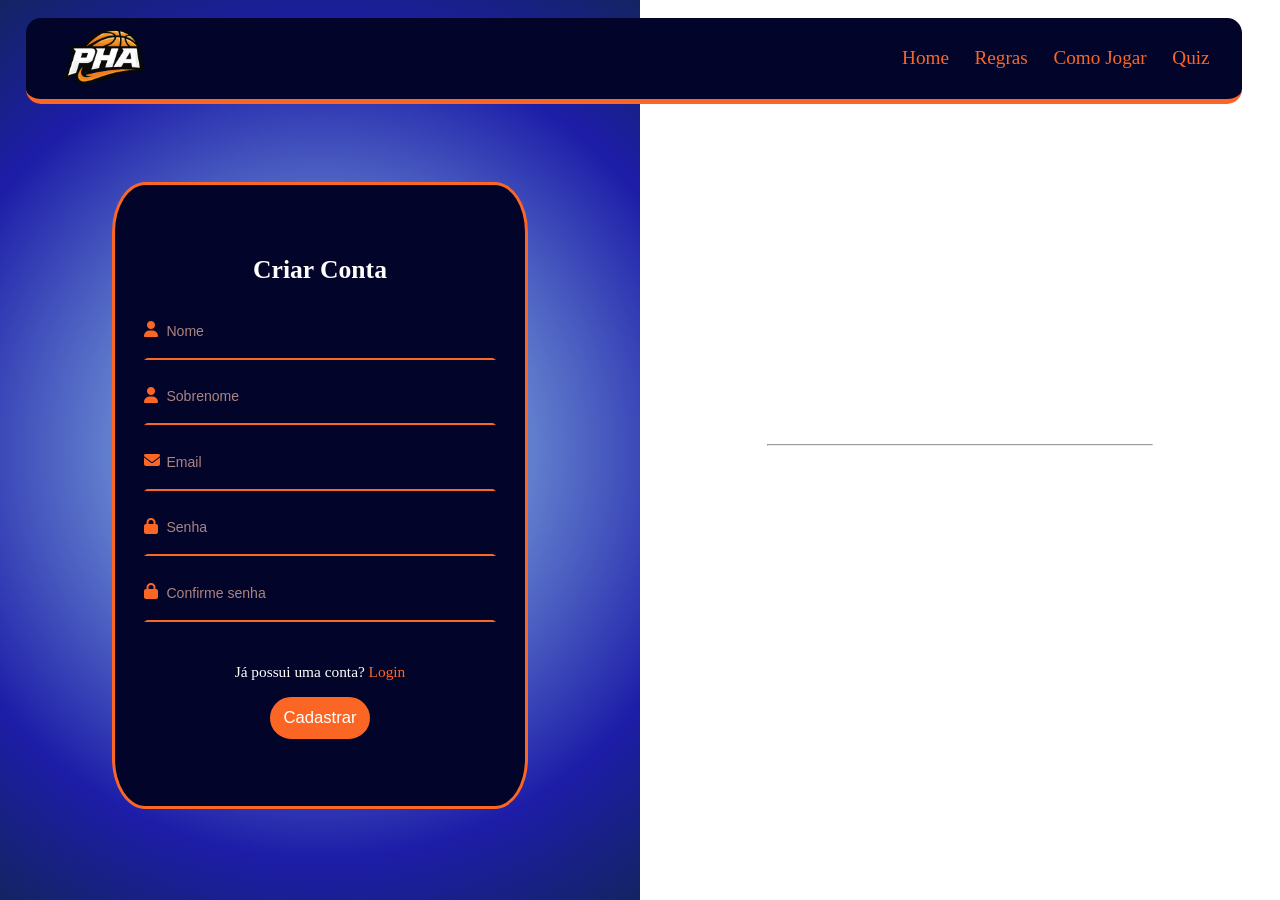
==== public/cadastro.html @ bd60cf79 "Fix: Arrumando a nova estrutura das regras e corrigindo o redirecionamento da página Regras no heade" ====
<!DOCTYPE html>
<html lang="pt-br">

<head>
    <meta charset="UTF-8">
    <meta name="viewport" content="width=device-width, initial-scale=1.0">
    <title>PHA | Cadastro</title>
    <link rel="shortcut icon" href="../public/assets/imgs/icon.png" type="image/x-icon">
    <link rel="stylesheet" href="../public/css/style.css">
    <script src="../public/js/validacoes.js"></script>

    <!-- Icones do cadastro/login -->
    <link rel="stylesheet" href="https://cdnjs.cloudflare.com/ajax/libs/font-awesome/6.5.0/css/all.min.css">
</head>

<body class="LoginCadastro">
    <main class="Cadastro">
        <header>
            <img src="../public/assets/imgs/Logo_PHA.png" alt="Logo PHA">
            <ul>
                <li><a href="index.html">Home</a></li>
                <li><a href="index.html#rules">Regras</a></li>
                <li><a href="">Como Jogar</a></li>
                <li><a href="#">Quiz</a></li>
            </ul>
        </header>

        <div class="authentication">

            <div class="container">
                <div class="formulario">
                    <h1> Criar Conta </h1>

                    <div class="campo">
                        <i class="fa fa-user"></i>
                        <input type="text" id="input_nome" placeholder="Nome">
                    </div>

                    <div class="campo">
                        <i class="fa fa-user"></i>
                        <input type="text" id="input_sobrenome" placeholder="Sobrenome">
                    </div>

                    <div class="campo">
                        <i class="fa fa-envelope"></i>
                        <input type="text" id="input_email" placeholder="Email">
                    </div>

                    <div class="campo">
                        <i class="fa fa-lock"></i>
                        <input type="password" id="input_senha" placeholder="Senha">
                    </div>

                    <div class="campo">
                        <i class="fa fa-lock"></i>
                        <input type="password" id="input_confirmarSenha" placeholder="Confirme senha">
                    </div>

                    <div id="div_mensagem">...</div>
                    <p> Já possui uma conta? <a href="login.html">Login</a></p>

                    <button onclick="cadastrar()"> Cadastrar </button>
                </div>
            </div>

            <div class="background_cadastro">

                <div class="content_cadastro">
                    <h1> Cadastre-se</h1>
                    <hr class="separa">
                    <h3>Venha praticar e aprender <br> Com nosso Quiz interativo! </h3>

                </div>

            </div>

        </div>
    </main>
</body>

</html>
---- public/css/style.css ----
* {
    margin: 0;
    padding: 0;
    text-decoration: none;
    list-style: none;
}

/* Página home */

/* header*/
header {
    position: fixed;
    display: flex;
    align-items: center;
    justify-content: space-between;
    border-bottom: solid 5px var(--Laranja);
    background-color: var(--AzulEscuro);
    z-index: 1;
    width: 95vw;
    border-radius: 15px;
    top: 2%;
    left: 2%;
}

header ul {
    display: flex;
    justify-content: center;
    align-items: center;
    margin-right: 1.5vw;
}

header li {
    font-size: 1.5vw;
    padding: 1vw;
}

header li a {
    color: var(--Laranja);
    transition: width 0.5s ease-in-out;
}

header li a:hover {
    border-bottom: solid var(--Laranja);
    padding-bottom: 1.2vh;
}

header button {
    background-color: var(--Laranja);
    color: white;
    border: none;
    border-radius: 20px;
    height: 5vh;
    width: 6.6vw;
    font-size: 1.3vw;
    margin-left: 10px;
    transition: 0.8s;
}

header button:hover {
    background-color: white;
    color: var(--Laranja);
    border: solid 2px var(--Laranja);
}

header img {
    height: 9%;
    width: 7%;
    margin-left: 30px;
    padding: 0.5vw;
}

/* Fundo da home */
.fundoHome {
    height: 92vh;
    width: 100%;
    display: flex;
    justify-content: center;
    border-bottom: solid 5px var(--Laranja);
    overflow: hidden;
}

.fundoHome .carrossel {
    display: flex;
    width: 300%;
    height: 150%;
    animation: CarrosselAnimado 18s infinite;
    /* chamando a animação */
}
/* keyframes cria uma animação */
@keyframes CarrosselAnimado {
    
    0% {
        transform: translateX(-70%);
    }

    10% {
        transform: translateX(-70%);
    }

    20% {
        transform: translateX(-70%);
    }

    30% {
        transform: translateX(-140%);
    }
    
    40% {
        transform: translateX(-140%);
    }
    
    50% {
        transform: translateX(-70%);
    }
    
    60% {
        transform: translateX(-70%);
    }
    
    70% {
        transform: translateX(0);
    }

    80% {
        transform: translateX(0);
    }

    90% {
        transform: translateX(-70%);
    }

    100% {
        transform: translateX(-70%);
    }
}

.fundoHome img {
    height: 100%;
    width: 80%;
    border-left: solid 4px var(--Laranja);
    border-right: solid 4px var(--Laranja);
    filter: brightness(30%);
    /* Escurece a imagem*/
}

.fundoHome img:hover {
    filter: brightness(70%);
}

/* Parte debaixo da home, abaixo da tela principal*/
/* Parte do texto */
.intro-title {
    display: flex;
    flex-direction: column;
    justify-content: center;
    text-align: center;
    background-color: var(--AzulEscuro);
}

.intro-title h1 {
    font-size: 3vw;
    color: var(--Laranja);
    padding: 3vw;
}

.intro-title hr {
    background-color: var(--Laranja);
    padding: 0.2vw;
    width: 98.4vw;
    border: none;
}

/* Informações sobre a história basquete */
.content-history {
    display: flex;
    flex-direction: column;
    width: 100%;
    height: 80%;
    align-items: center;
    justify-content: center;
    color: white;
    margin-top: 7vh;
}

.content-history .content-section {
    display: flex;
    flex-direction: row;
    justify-content: center;
    height: 100%;
    width: 80%;
    margin: 4.5vh 0;
    border-left: solid 7px var(--Laranja);
    border-right: solid 7px var(--Laranja);
    border-radius: 33px;
    background-color: var(--AzulEscuro);
}

.content-history .content-section span {
    font-size: 2vw;
    font-weight: bold;
}

.content-history .content-section p {
    padding: 1.3vw;
    font-size: 1.3vw;
}

.content-history .content-section #image-section-1 {
    /* Como surgiu */
    height: 50vh;
    width: 45vw;
    border-radius: 30px;
}

.content-history .content-section #image-section-2 {
    /* Como era jogado */
    height: 65vh;
    width: 50vw;
    border-radius: 30px;
}

.content-history .content-section #image-section-3 {
    /* Chegada ao Brasil */
    height: 62vh;
    width: 50vw;
    border-radius: 30px;
}

.content-history .content-section #image-section-4 {
    /* Crescimento */
    height: 65vh;
    width: 50vw;
    border-radius: 30px;
}

.content-history .content-section #image-section-5 {
    /* Oscar */
    height: 65vh;
    width: 50vw;
    border-radius: 30px 0 0 30px;
}

.content-history .content-section #image-section-6 {
    /* Schmidt */
    height: 65vh;
    width: 50vw;
    border-radius: 0 30px 30px 0;
}

.content-history hr {
    background-color: var(--Laranja);
    padding: 0.2vw;
    margin: 5vh 0 0 0;
    width: 98.4vw;
    border: none;
}

/* Regras do basquete */
.content-rules {
    display: flex;
    flex-direction: column;
    width: 100%;
    height: 100%;
    align-items: center;
    justify-content: center;
    color: white;
}

.content-rules .content-group {
    display: flex;
    flex-direction: row;
    width: 80%;
    height: 100%;
    align-items: center;
    justify-content: center;
    color: white;
    margin-top: 4vh;
}

.content-rules .content-section {
    display: flex;
    flex-direction: column;
    align-items: center;
    height: 70vh;
    width: 40%;
    margin: 4.5vh 3vw 0 3vw;
    border-left: solid 7px var(--Laranja);
    border-right: solid 7px var(--Laranja);
    border-radius: 33px;
    background-color: var(--AzulEscuro);
}
.content-rules .content-section:hover {
    transform: translateY(-10px);
    transition: 0.4s;
  box-shadow: 0 0 20px 0 var(--AzulEscuro);
}

.content-rules #image {
    height: 30vh;
    width: 30vw;
    border-radius: 30px;
    margin: 1.5vh;
    margin-bottom: 0;
}

.content-rules .content-section span {
    font-size: 2vw;
    font-weight: bold;
}

.content-rules .content-section p {
    padding: 1vw;
    font-size: 1.3vw;
}

/* footer */
footer {
    display: flex;
    justify-content: space-between;
    width: 100%;
    height: 100%;
    background-color: var(--AzulEscuro);
    border-top: solid 4px var(--Laranja);
    margin-top: 5vh;
}

footer img {
    width: 20%;
    height: 10%;
    padding: 4vw 0 3vw 4vw;
}

footer .footer-column {
    display: flex;
    width: 55%;
    margin-top: 4vw;
    margin-right: 2vw;
}

footer .mensagens {
    display: inline;
    justify-content: space-between;
    width: 100%;
    height: 100%;
    font-size: 1.5vw;
    margin: 0 20px;
}

footer a {
    color: white;
}

footer .footer-links {
    font-weight: bolder;
}

/* Tela de Cadastro/Login, estilizando ambas juntas */
.authentication {
    display: flex;
    flex-direction: row;
}

/* ===============*/
/*   FORMULÁRIO   */
/* ===============*/
.LoginCadastro .container {
    display: flex;
    justify-content: center;
    align-items: center;
    height: 100vh;
    /* Vou alterar */
    width: 50vw;
    background: radial-gradient(circle, rgba(171, 230, 245, 1) 0%, rgba(29, 29, 168, 1) 74%, rgba(19, 36, 99, 1) 100%);
}

.LoginCadastro input::placeholder {
    color: rgba(242, 186, 165, 0.707);
}

.LoginCadastro input:hover::placeholder {
    color: white;
}

.LoginCadastro .formulario h1 {
    color: white;
    font-size: 2vw;
    margin: 1.5vw 0 0.5vw 0;
}

.LoginCadastro .formulario p {
    color: white;
    font-size: 1.2vw;
}

.LoginCadastro .formulario a {
    color: var(--Laranja);
    font-size: 1.2vw;
}

.campo {
    margin: 0.2vw 2vw;
    margin-top: 1vh;
    height: 6vh;
}

.campo i {
    position: absolute;
    color: var(--Laranja);
    font-size: 16px;
    margin-top: 2.3vh;
}

#div_mensagem {
    display: block;
    color: var(--AzulEscuro);
    margin: 14px 0 5px 0;
    padding: 4px;
    border-radius: 5px;
    font-size: 1.1vw;
}

.erro {
    color: white;
    background-color: rgba(255, 19, 19, 0.582);
    border: solid 2px rgb(44, 1, 1);
    margin: 14px 0 5px 0;
    padding: 4px;
    border-radius: 5px;
}

.realizado {
    color: white;
    background-color: rgba(15, 216, 106, 0.582);
    border: solid 2px rgb(7, 80, 4);
    margin: 14px 0 5px 0;
    padding: 4px;
    border-radius: 5px;
}


/* Tela de cadastro */
.Cadastro .background_cadastro {
    display: flex;
    justify-content: center;
    align-items: center;
    text-align: center;
    height: 100vh;
    /* Vou alterar */
    width: 50vw;
    background-image: linear-gradient(rgba(0, 0, 0, 0.7)), url(../assets/imgs/imagemCadastro.jpg);
    background-size: cover;
    color: rgb(255, 255, 255);
    font-size: 2.2vw;
}

.Cadastro .formulario {
    display: flex;
    flex-direction: column;
    justify-content: center;
    align-items: center;
    position: relative;
    top: 5%;
    height: 69vh;
    width: 32vw;

    background-color: var(--AzulEscuro);
    border: solid 0.25vw var(--Laranja);
    border-radius: 8%;
}

.Cadastro input {
    background-color: transparent;
    border: solid transparent;
    border-bottom: solid 0.2vw var(--Laranja);
    color: white;
    padding: 0 0 0 1.5vw;
    height: 6vh;
    width: 25.5vw;
    font-size: 1.1vw;
    transition: 0.5s;
}

.Cadastro input:hover {
    border-bottom: solid 0.2vw white;
    transition: 0.3s ease-in-out;
}

.Cadastro .formulario button {
    background-color: var(--Laranja);
    color: white;
    border: solid 2px var(--Laranja);
    border-radius: 30px;
    font-size: 1.3vw;
    padding: 0.7vw 0.9vw;
    margin: 1.2vw;
    transition: 0.7s;
}

.Cadastro .formulario button:hover {
    background-color: white;
    color: var(--Laranja);
    border: solid 2px var(--Laranja);
}

.Cadastro .separa {
    width: 30vw;
    margin: 2vh;
}

/*Tela de Login*/
.Login .background_login {
    display: flex;
    justify-content: center;
    align-items: center;
    text-align: center;
    height: 100vh;
    /* Vou alterar */
    width: 50vw;
    background-image: linear-gradient(rgba(0, 0, 0, 0.7)), url(../assets/imgs/imagemLogin.jpg);
    background-size: cover;
    color: white;
    font-size: 2.1vw;
}

.Login .formulario {
    display: flex;
    flex-direction: column;
    justify-content: center;
    align-items: center;
    position: relative;
    top: 5%;
    height: 45vh;
    width: 28vw;

    background-color: var(--AzulEscuro);
    border: solid 0.25vw var(--Laranja);
    border-radius: 8%;
}

.Login input {
    background-color: transparent;
    border: solid transparent;
    border-bottom: solid 0.2vw var(--Laranja);
    color: white;
    padding: 0 0 0 1.5vw;
    height: 6vh;
    width: 21.5vw;
    font-size: 1.1vw;
    transition: 0.5s;
}

.Login input:hover {
    border-bottom: solid 0.2vw white;
    transition: 0.7s ease-in-out;
}

.Login .formulario button {
    background-color: var(--Laranja);
    color: white;
    border: solid 2px var(--Laranja);
    border-radius: 30px;
    font-size: 1.3vw;
    padding: 0.5vw 1.6vw;
    margin: 1.2vw;
    transition: 0.7s;
}

.Login .formulario button:hover {
    background-color: white;
    color: var(--Laranja);
    border: solid 2px var(--Laranja);
}

.Login .formulario p {
    font-size: 1.2vw;
}

.Login .formulario a {
    font-size: 1.2vw;
}

.Login .separa {
    width: 30vw;
    margin: 2vh;
}

:root {
    --Laranja: #FC6625;
    --CinzaClaro: #8F9491;
    --CinzaEscuro: #474747;
    --AzulEscuro: rgb(2, 4, 42);
    --Bege: #FFF4ED;
}
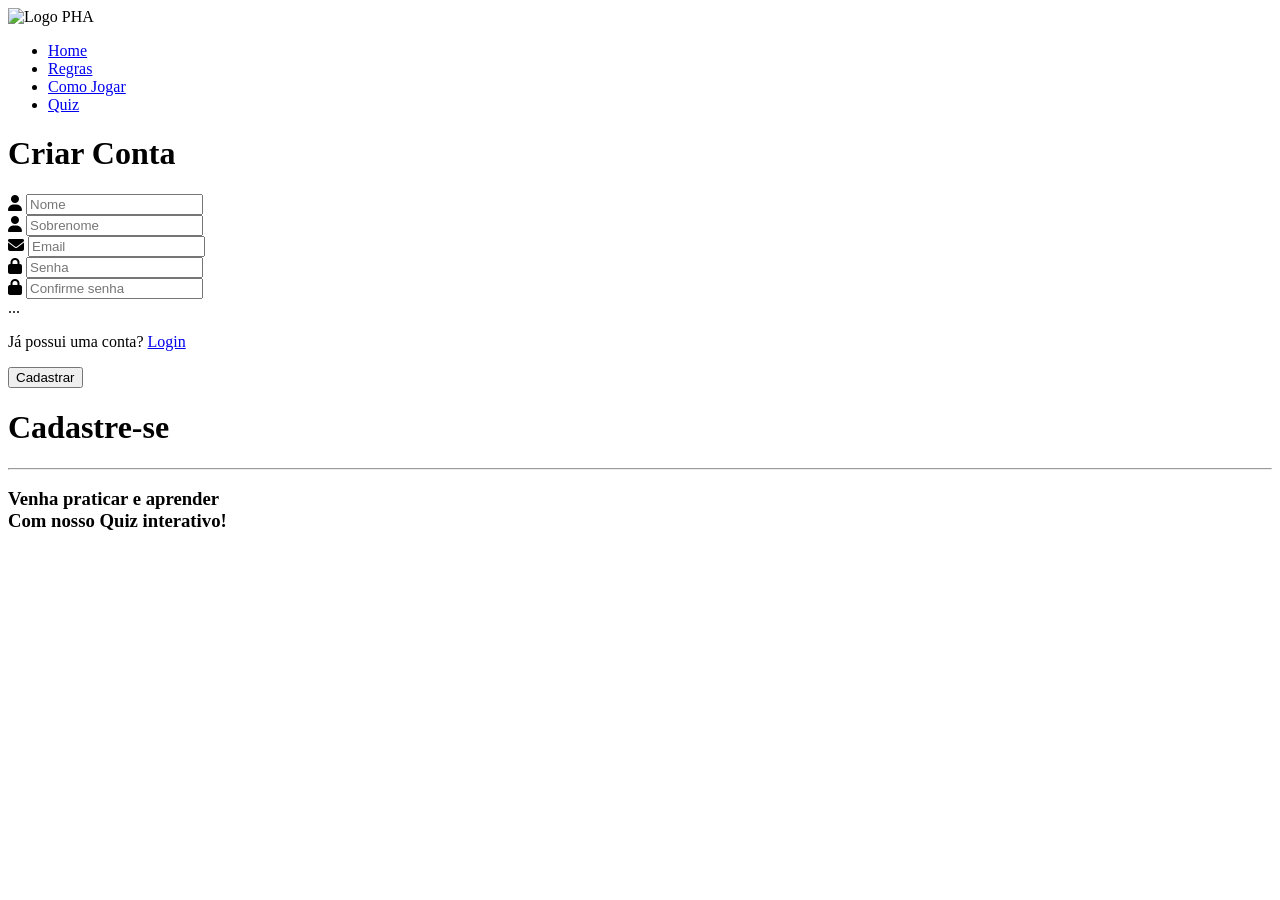
==== commit 2c1a4d73: "Fix: Corrigindo os erros de sintax da API" ====
--- a/public/cadastro.html
+++ b/public/cadastro.html
@@ -5,9 +5,10 @@
     <meta charset="UTF-8">
     <meta name="viewport" content="width=device-width, initial-scale=1.0">
     <title>PHA | Cadastro</title>
-    <link rel="shortcut icon" href="../public/assets/imgs/icon.png" type="image/x-icon">
-    <link rel="stylesheet" href="../public/css/style.css">
-    <script src="../public/js/validacoes.js"></script>
+    <link rel="shortcut icon" href="../assets/imgs/icon.png" type="image/x-icon">
+    <link rel="stylesheet" href="../css/style.css">
+    <script src="../js/validacoes.js"></script>
+    <script src="../js/sessao.js"></script>
 
     <!-- Icones do cadastro/login -->
     <link rel="stylesheet" href="https://cdnjs.cloudflare.com/ajax/libs/font-awesome/6.5.0/css/all.min.css">
@@ -16,12 +17,12 @@
 <body class="LoginCadastro">
     <main class="Cadastro">
         <header>
-            <img src="../public/assets/imgs/Logo_PHA.png" alt="Logo PHA">
+            <img src="../assets/imgs/Logo_PHA.png" alt="Logo PHA">
             <ul>
                 <li><a href="index.html">Home</a></li>
                 <li><a href="index.html#rules">Regras</a></li>
-                <li><a href="">Como Jogar</a></li>
-                <li><a href="#">Quiz</a></li>
+                <li><a href="index.html#fundamentals">Como Jogar</a></li>
+                <li><a href="quiz.html">Quiz</a></li>
             </ul>
         </header>
 
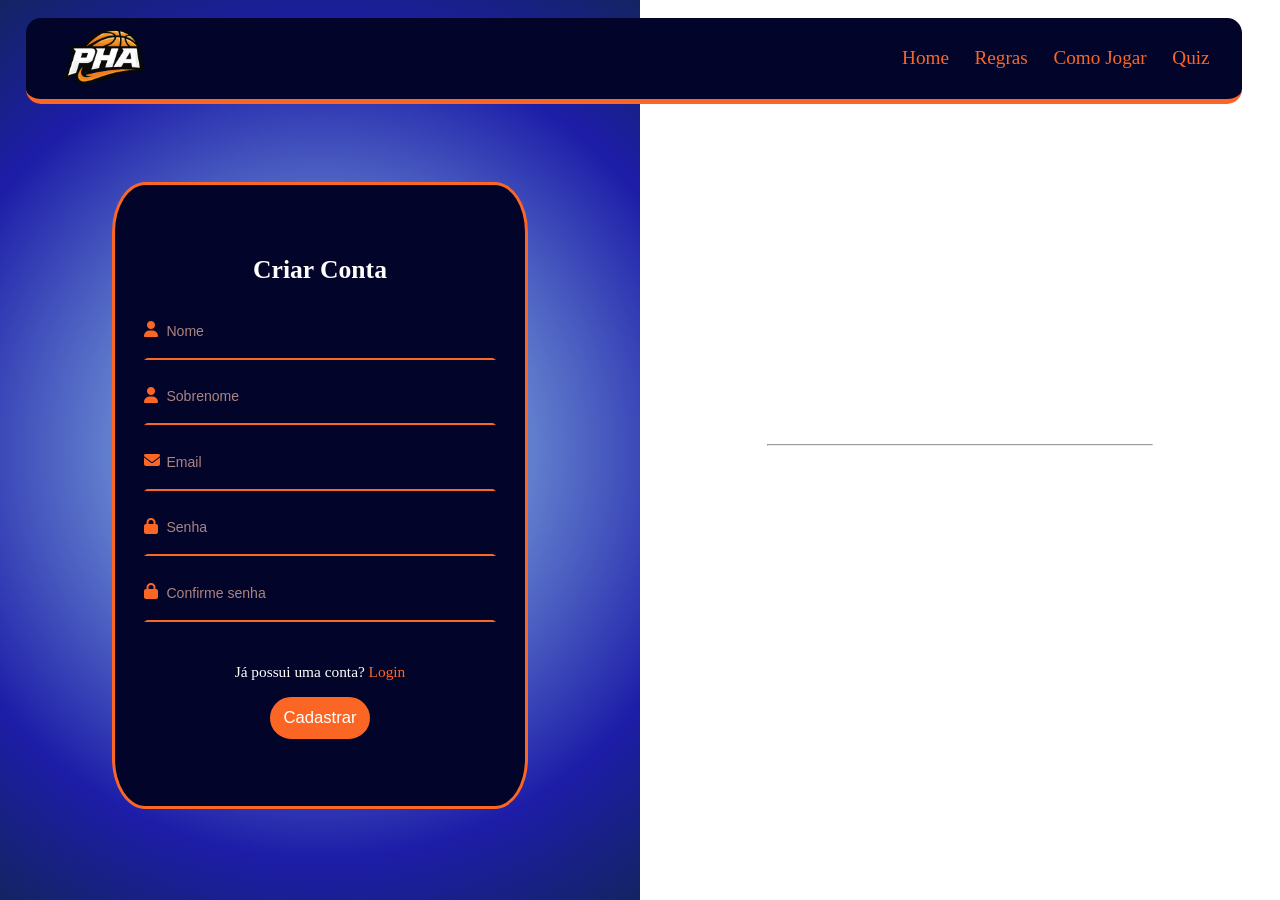
==== commit b9ec69f5: "Fix: Ajustando novamente os redirecionamentos" ====
--- a/public/cadastro.html
+++ b/public/cadastro.html
@@ -5,10 +5,10 @@
     <meta charset="UTF-8">
     <meta name="viewport" content="width=device-width, initial-scale=1.0">
     <title>PHA | Cadastro</title>
-    <link rel="shortcut icon" href="../assets/imgs/icon.png" type="image/x-icon">
-    <link rel="stylesheet" href="../css/style.css">
-    <script src="../js/validacoes.js"></script>
-    <script src="../js/sessao.js"></script>
+    <link rel="shortcut icon" href="./assets/imgs/icon.png" type="image/x-icon">
+    <link rel="stylesheet" href="./css/style.css">
+    <script src="./js/validacoes.js"></script>
+    <script src="./js/sessao.js"></script>
 
     <!-- Icones do cadastro/login -->
     <link rel="stylesheet" href="https://cdnjs.cloudflare.com/ajax/libs/font-awesome/6.5.0/css/all.min.css">
@@ -17,12 +17,12 @@
 <body class="LoginCadastro">
     <main class="Cadastro">
         <header>
-            <img src="../assets/imgs/Logo_PHA.png" alt="Logo PHA">
+            <img src="./assets/imgs/Logo_PHA.png" alt="Logo PHA">
             <ul>
                 <li><a href="index.html">Home</a></li>
                 <li><a href="index.html#rules">Regras</a></li>
                 <li><a href="index.html#fundamentals">Como Jogar</a></li>
-                <li><a href="quiz.html">Quiz</a></li>
+                <li><a href="login.html">Quiz</a></li>
             </ul>
         </header>
 
--- a/public/css/style.css
+++ b/public/css/style.css
@@ -0,0 +1,713 @@
+* {
+    margin: 0;
+    padding: 0;
+    text-decoration: none;
+    list-style: none;
+}
+
+/* Página home */
+
+/* header*/
+header {
+    position: fixed;
+    display: flex;
+    align-items: center;
+    justify-content: space-between;
+    border-bottom: solid 5px var(--Laranja);
+    background-color: var(--AzulEscuro);
+    z-index: 1;
+    width: 95vw;
+    border-radius: 15px;
+    top: 2%;
+    left: 2%;
+}
+
+header ul {
+    display: flex;
+    justify-content: center;
+    align-items: center;
+    margin-right: 1.5vw;
+}
+
+header li {
+    font-size: 1.5vw;
+    padding: 1vw;
+}
+
+header li a {
+    color: var(--Laranja);
+    transition: width 0.5s ease-in-out;
+}
+
+header li a:hover {
+    border-bottom: solid var(--Laranja);
+    padding-bottom: 1.2vh;
+}
+
+header button {
+    background-color: var(--Laranja);
+    color: white;
+    border: none;
+    border-radius: 20px;
+    height: 5vh;
+    width: 6.6vw;
+    font-size: 1.3vw;
+    margin-left: 10px;
+    transition: 0.8s;
+}
+
+header button:hover {
+    background-color: white;
+    color: var(--Laranja);
+    border: solid 2px var(--Laranja);
+}
+
+header img {
+    height: 9%;
+    width: 7%;
+    margin-left: 30px;
+    padding: 0.5vw;
+}
+
+/* Fundo da home */
+.fundoHome {
+    height: 92vh;
+    width: 100%;
+    display: flex;
+    justify-content: center;
+    border-bottom: solid 5px var(--Laranja);
+    overflow: hidden;
+}
+
+.fundoHome .carrossel {
+    display: flex;
+    width: 300%;
+    height: 150%;
+    animation: CarrosselAnimado 18s infinite;
+    /* chamando a animação */
+}
+/* keyframes cria uma animação */
+@keyframes CarrosselAnimado {
+    
+    0% {
+        transform: translateX(-70%);
+    }
+
+    10% {
+        transform: translateX(-70%);
+    }
+
+    20% {
+        transform: translateX(-70%);
+    }
+
+    30% {
+        transform: translateX(-140%);
+    }
+    
+    40% {
+        transform: translateX(-140%);
+    }
+    
+    50% {
+        transform: translateX(-70%);
+    }
+    
+    60% {
+        transform: translateX(-70%);
+    }
+    
+    70% {
+        transform: translateX(0);
+    }
+
+    80% {
+        transform: translateX(0);
+    }
+
+    90% {
+        transform: translateX(-70%);
+    }
+
+    100% {
+        transform: translateX(-70%);
+    }
+}
+
+.fundoHome img {
+    height: 100%;
+    width: 80%;
+    border-left: solid 4px var(--Laranja);
+    border-right: solid 4px var(--Laranja);
+    filter: brightness(30%);
+    /* Escurece a imagem*/
+}
+
+.fundoHome img:hover {
+    filter: brightness(70%);
+}
+
+/* Parte debaixo da home, abaixo da tela principal*/
+/* Parte do texto */
+.intro-title {
+    display: flex;
+    flex-direction: column;
+    justify-content: center;
+    text-align: center;
+    background-color: var(--AzulEscuro);
+}
+
+.intro-title h1 {
+    font-size: 3vw;
+    color: var(--Laranja);
+    padding: 3vw;
+}
+
+.intro-title hr {
+    background-color: var(--Laranja);
+    padding: 0.2vw;
+    width: 98.4vw;
+    border: none;
+}
+
+/* Informações sobre a história basquete */
+.content-history {
+    display: flex;
+    flex-direction: column;
+    width: 100%;
+    height: 80%;
+    align-items: center;
+    justify-content: center;
+    color: white;
+    margin-top: 7vh;
+}
+
+.content-history .content-section {
+    display: flex;
+    flex-direction: row;
+    justify-content: center;
+    height: 100%;
+    width: 80%;
+    margin: 4.5vh 0;
+    border-left: solid 7px var(--Laranja);
+    border-right: solid 7px var(--Laranja);
+    border-radius: 33px;
+    background-color: var(--AzulEscuro);
+}
+
+.content-history .content-section:hover {
+transform: translateY(-12px);
+    transition: 0.4s;
+    box-shadow: 0 0 20px 5px var(--AzulEscuro);
+    border-left: solid 7px white;
+    border-right: solid 7px white;
+}
+
+.content-history .content-section span {
+    font-size: 2vw;
+    font-weight: bold;
+}
+
+.content-history .content-section p {
+    padding: 1.3vw;
+    font-size: 1.3vw;
+}
+
+.content-history .content-section #image-section-1 {
+    /* Como surgiu */
+    height: 50vh;
+    width: 45vw;
+    border-radius: 30px;
+}
+
+.content-history .content-section #image-section-2 {
+    /* Como era jogado */
+    height: 65vh;
+    width: 50vw;
+    border-radius: 30px;
+}
+
+.content-history .content-section #image-section-3 {
+    /* Chegada ao Brasil */
+    height: 62vh;
+    width: 50vw;
+    border-radius: 30px;
+}
+
+.content-history .content-section #image-section-4 {
+    /* Crescimento */
+    height: 65vh;
+    width: 50vw;
+    border-radius: 30px;
+}
+
+.content-history .content-section #image-section-5 {
+    /* Oscar */
+    height: 65vh;
+    width: 50vw;
+    border-radius: 30px 0 0 30px;
+}
+
+.content-history .content-section #image-section-6 {
+    /* Schmidt */
+    height: 65vh;
+    width: 50vw;
+    border-radius: 0 30px 30px 0;
+}
+
+.content-history hr {
+    background-color: var(--Laranja);
+    padding: 0.2vw;
+    margin: 5vh 0 0 0;
+    width: 98.4vw;
+    border: none;
+}
+
+/* Regras do basquete */
+.content-rules {
+    display: flex;
+    flex-direction: column;
+    width: 100%;
+    height: 100%;
+    align-items: center;
+    justify-content: center;
+    color: white;
+}
+
+.content-rules .content-group {
+    display: flex;
+    flex-direction: row;
+    width: 80%;
+    height: 100%;
+    align-items: center;
+    justify-content: center;
+    color: white;
+    margin-top: 4vh;
+}
+
+.content-rules .content-section {
+    display: flex;
+    flex-direction: column;
+    align-items: center;
+    height: 75vh;
+    width: 40%;
+    margin: 4.5vh 3vw 0 3vw;
+    border-left: solid 7px var(--Laranja);
+    border-right: solid 7px var(--Laranja);
+    border-radius: 33px;
+    background-color: var(--AzulEscuro);
+}
+.content-rules .content-section:hover {
+    transform: translateY(-12px);
+    transition: 0.4s;
+    box-shadow: 0 0 20px 5px var(--AzulEscuro);
+    border-left: solid 7px white;
+    border-right: solid 7px white;
+}
+
+.content-rules #image {
+    height: 35vh;
+    width: 30vw;
+    border-radius: 30px;
+    margin: 1.5vh;
+    margin-bottom: 0;
+    box-shadow: 0 0 5px 0 white;
+    object-fit: cover;
+}
+
+.content-rules .content-section span {
+    font-size: 2vw;
+    font-weight: bold;
+}
+
+.content-rules .content-section p {
+    padding: 1vw;
+    font-size: 1.3vw;
+}
+
+.content-rules hr {
+    background-color: var(--Laranja);
+    padding: 0.2vw;
+    margin: 5vh 0 0 0;
+    width: 98.4vw;
+    border: none;
+}
+
+/* Fundamentos do basquete */
+.content-fundamentals {
+    display: flex;
+    flex-direction: row;
+    width: 100%;
+    height: 100%;
+    align-items: center;
+    justify-content: center;
+    color: white;
+}
+
+.content-fundamentals .content-group{
+    display: flex;
+    flex-direction: row;
+    width: 50%;
+    height: 100%;
+    align-items: center;
+    justify-content: center;
+    margin: 8vh 0;
+}
+
+.content-fundamentals .content-group .content-text{
+    display: flex;
+    flex-direction: row;
+    width: 85%;
+    height: 100%;
+    align-items: center;
+    justify-content: center;
+    margin-left: 5vw;
+    background-color: var(--AzulEscuro);
+    border-radius: 30px;
+    border-left: solid 7px var(--Laranja);
+    border-right: solid 7px var(--Laranja);
+}
+.content-fundamentals .content-group .content-text:hover {
+    transform: translateY(-12px);
+    transition: 0.4s;
+    box-shadow: 0 0 20px 5px var(--AzulEscuro);
+    border-left: solid 7px white;
+    border-right: solid 7px white;
+}
+
+.content-fundamentals span {
+    font-size: 2vw;
+    font-weight: bold;
+}
+
+.content-fundamentals p {
+    padding: 3vw;
+    font-size: 1.3vw;
+}
+
+.content-quiz-card {
+    background-color: #020a3a;
+    color: white;
+    border-radius: 20px;
+    width: 75%;
+    height: 100%;
+    border: 7px solid var(--Laranja);
+    display: flex;
+    flex-direction: column;
+    justify-content: center; 
+    align-items: center;
+}
+
+.content-quiz-card:hover {
+    transform: translateY(-12px);
+    transition: 0.4s;
+    box-shadow: 0 0 20px 5px var(--AzulEscuro);
+    border: solid 7px white;
+}
+
+.content-quiz-card img {
+    width: 95%;
+    height: 30vh;
+    object-fit: cover;
+    border-radius: 30px;
+    filter: brightness(0.7);
+    padding: 20px 20px 0 20px;
+}
+
+.content-fundamentals button {
+    background-color: var(--Laranja);
+    color: white;
+    border: none;
+    border-radius: 20px;
+    height: 7vh;
+    width: 11vw;
+    font-size: 1.3vw;
+    margin-left: 10px;
+    margin-bottom: 1.3vw;
+    transition: 0.8s;
+}
+
+.content-fundamentals button:hover {
+    background-color: white;
+    color: var(--Laranja);
+    border: solid 2px var(--Laranja);
+}
+
+/* footer */
+footer {
+    display: flex;
+    justify-content: space-between;
+    width: 100%;
+    height: 100%;
+    background-color: var(--AzulEscuro);
+    border-top: solid 4px var(--Laranja);
+    margin-top: 5vh;
+}
+
+footer img {
+    width: 20%;
+    height: 10%;
+    padding: 4vw 0 3vw 4vw;
+}
+
+footer .footer-column {
+    display: flex;
+    width: 55%;
+    margin-top: 4vw;
+    margin-right: 2vw;
+}
+
+footer .mensagens {
+    display: inline;
+    justify-content: space-between;
+    width: 100%;
+    height: 100%;
+    font-size: 1.5vw;
+    margin: 0 20px;
+}
+
+footer a {
+    color: white;
+}
+
+footer .footer-links {
+    font-weight: bolder;
+}
+
+/* Tela de Cadastro/Login, estilizando ambas juntas */
+.authentication {
+    display: flex;
+    flex-direction: row;
+}
+
+/* ===============*/
+/*   FORMULÁRIO   */
+/* ===============*/
+.LoginCadastro .container {
+    display: flex;
+    justify-content: center;
+    align-items: center;
+    height: 100vh;
+    /* Vou alterar */
+    width: 50vw;
+    background: radial-gradient(circle, rgba(171, 230, 245, 1) 0%, rgba(29, 29, 168, 1) 74%, rgba(19, 36, 99, 1) 100%);
+}
+
+.LoginCadastro input::placeholder {
+    color: rgba(242, 186, 165, 0.707);
+}
+
+.LoginCadastro input:hover::placeholder {
+    color: white;
+}
+
+.LoginCadastro .formulario h1 {
+    color: white;
+    font-size: 2vw;
+    margin: 1.5vw 0 0.5vw 0;
+}
+
+.LoginCadastro .formulario p {
+    color: white;
+    font-size: 1.2vw;
+}
+
+.LoginCadastro .formulario a {
+    color: var(--Laranja);
+    font-size: 1.2vw;
+}
+
+.campo {
+    margin: 0.2vw 2vw;
+    margin-top: 1vh;
+    height: 6vh;
+}
+
+.campo i {
+    position: absolute;
+    color: var(--Laranja);
+    font-size: 16px;
+    margin-top: 2.3vh;
+}
+
+#div_mensagem {
+    display: block;
+    color: var(--AzulEscuro);
+    margin: 14px 0 5px 0;
+    padding: 4px;
+    border-radius: 5px;
+    font-size: 1.1vw;
+}
+
+.erro {
+    color: white;
+    background-color: rgba(255, 19, 19, 0.582);
+    border: solid 2px rgb(44, 1, 1);
+    margin: 14px 0 5px 0;
+    padding: 4px;
+    border-radius: 5px;
+}
+
+.realizado {
+    color: white;
+    background-color: rgba(15, 216, 106, 0.582);
+    border: solid 2px rgb(7, 80, 4);
+    margin: 14px 0 5px 0;
+    padding: 4px;
+    border-radius: 5px;
+}
+
+
+/* Tela de cadastro */
+.Cadastro .background_cadastro {
+    display: flex;
+    justify-content: center;
+    align-items: center;
+    text-align: center;
+    height: 100vh;
+    /* Vou alterar */
+    width: 50vw;
+    background-image: linear-gradient(rgba(0, 0, 0, 0.7)), url(../assets/imgs/imagemCadastro.jpg);
+    background-size: cover;
+    color: rgb(255, 255, 255);
+    font-size: 2.2vw;
+}
+
+.Cadastro .formulario {
+    display: flex;
+    flex-direction: column;
+    justify-content: center;
+    align-items: center;
+    position: relative;
+    top: 5%;
+    height: 69vh;
+    width: 32vw;
+
+    background-color: var(--AzulEscuro);
+    border: solid 0.25vw var(--Laranja);
+    border-radius: 8%;
+}
+
+.Cadastro input {
+    background-color: transparent;
+    border: solid transparent;
+    border-bottom: solid 0.2vw var(--Laranja);
+    color: white;
+    padding: 0 0 0 1.5vw;
+    height: 6vh;
+    width: 25.5vw;
+    font-size: 1.1vw;
+    transition: 0.5s;
+}
+
+.Cadastro input:hover {
+    border-bottom: solid 0.2vw white;
+    transition: 0.3s ease-in-out;
+}
+
+.Cadastro .formulario button {
+    background-color: var(--Laranja);
+    color: white;
+    border: solid 2px var(--Laranja);
+    border-radius: 30px;
+    font-size: 1.3vw;
+    padding: 0.7vw 0.9vw;
+    margin: 1.2vw;
+    transition: 0.7s;
+}
+
+.Cadastro .formulario button:hover {
+    background-color: white;
+    color: var(--Laranja);
+    border: solid 2px var(--Laranja);
+}
+
+.Cadastro .separa {
+    width: 30vw;
+    margin: 2vh;
+}
+
+/*Tela de Login*/
+.Login .background_login {
+    display: flex;
+    justify-content: center;
+    align-items: center;
+    text-align: center;
+    height: 100vh;
+    /* Vou alterar */
+    width: 50vw;
+    background-image: linear-gradient(rgba(0, 0, 0, 0.7)), url(../assets/imgs/imagemLogin.jpg);
+    background-size: cover;
+    color: white;
+    font-size: 2.1vw;
+}
+
+.Login .formulario {
+    display: flex;
+    flex-direction: column;
+    justify-content: center;
+    align-items: center;
+    position: relative;
+    top: 5%;
+    height: 45vh;
+    width: 28vw;
+
+    background-color: var(--AzulEscuro);
+    border: solid 0.25vw var(--Laranja);
+    border-radius: 8%;
+}
+
+.Login input {
+    background-color: transparent;
+    border: solid transparent;
+    border-bottom: solid 0.2vw var(--Laranja);
+    color: white;
+    padding: 0 0 0 1.5vw;
+    height: 6vh;
+    width: 21.5vw;
+    font-size: 1.1vw;
+    transition: 0.5s;
+}
+
+.Login input:hover {
+    border-bottom: solid 0.2vw white;
+    transition: 0.7s ease-in-out;
+}
+
+.Login .formulario button {
+    background-color: var(--Laranja);
+    color: white;
+    border: solid 2px var(--Laranja);
+    border-radius: 30px;
+    font-size: 1.3vw;
+    padding: 0.5vw 1.6vw;
+    margin: 1.2vw;
+    transition: 0.7s;
+}
+
+.Login .formulario button:hover {
+    background-color: white;
+    color: var(--Laranja);
+    border: solid 2px var(--Laranja);
+}
+
+.Login .formulario p {
+    font-size: 1.2vw;
+}
+
+.Login .formulario a {
+    font-size: 1.2vw;
+}
+
+.Login .separa {
+    width: 30vw;
+    margin: 2vh;
+}
+
+:root {
+    --Laranja: #FC6625;
+    --CinzaClaro: #8F9491;
+    --CinzaEscuro: #474747;
+    --AzulEscuro: rgb(2, 4, 42);
+    --Bege: #FFF4ED;
+}
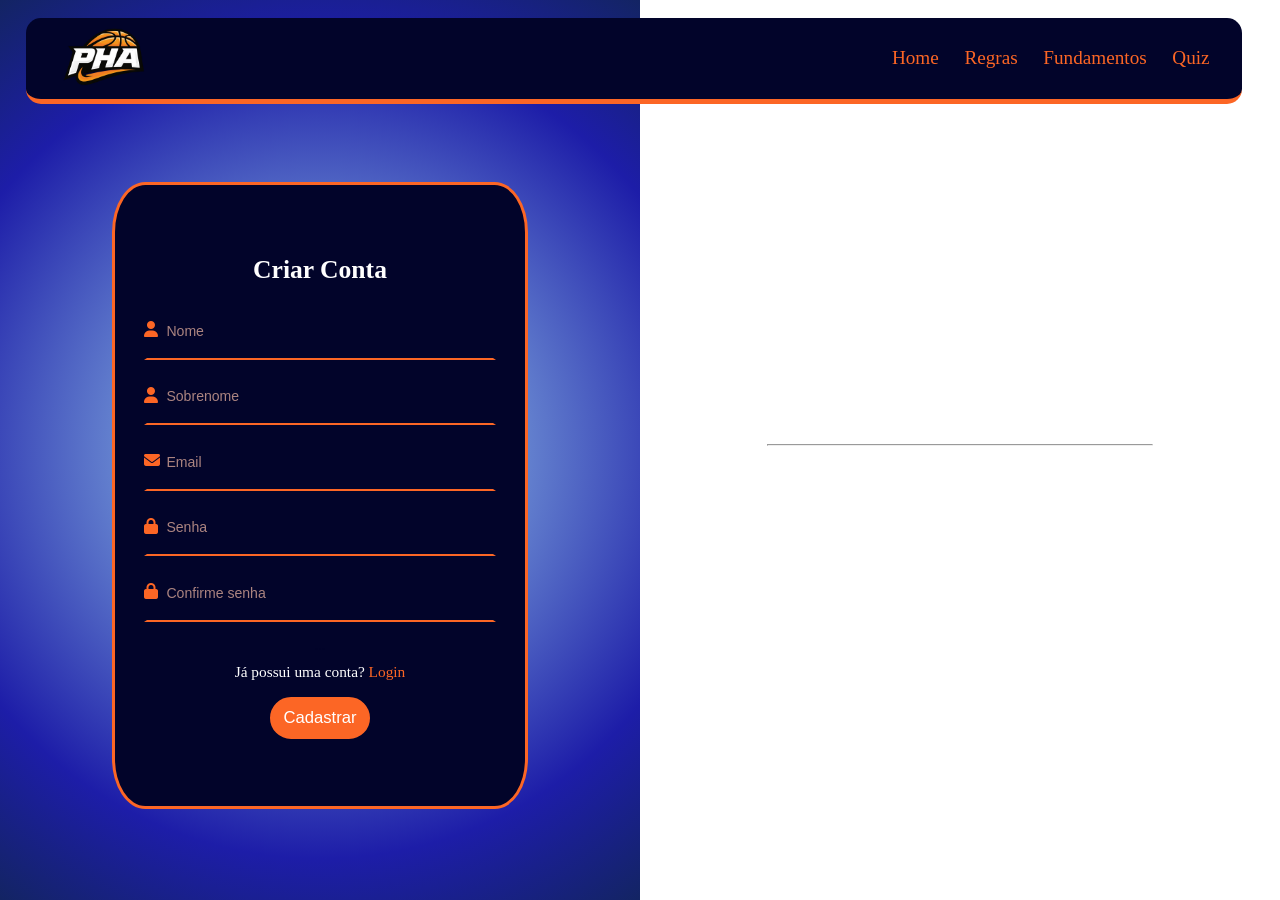
==== commit e8446c15: "Feat: Adiciona novas funcionalidades de sessão, com as funções limparSessao, validarSessao e sessao," ====
--- a/public/cadastro.html
+++ b/public/cadastro.html
@@ -21,8 +21,8 @@
             <ul>
                 <li><a href="index.html">Home</a></li>
                 <li><a href="index.html#rules">Regras</a></li>
-                <li><a href="index.html#fundamentals">Como Jogar</a></li>
-                <li><a href="login.html">Quiz</a></li>
+                <li><a href="index.html#fundamentals">Fundamentos</a></li>
+                <li><a href="quiz.html">Quiz</a></li>
             </ul>
         </header>
 
@@ -49,7 +49,7 @@
 
                     <div class="campo">
                         <i class="fa fa-lock"></i>
-                        <input type="password" id="input_senha" placeholder="Senha">
+                        <input type="password" id="input_senha" placeholder="Senha" oninput="verificarSenha()">
                     </div>
 
                     <div class="campo">
--- a/public/css/style.css
+++ b/public/css/style.css
@@ -6,6 +6,9 @@
 }
 
 /* Página home */
+html {
+  scroll-behavior: smooth;
+}
 
 /* header*/
 header {
@@ -73,79 +76,98 @@
 .fundoHome {
     height: 92vh;
     width: 100%;
-    display: flex;
-    justify-content: center;
     border-bottom: solid 5px var(--Laranja);
     overflow: hidden;
 }
 
 .fundoHome .carrossel {
     display: flex;
-    width: 300%;
+    flex-direction: row;
+    width: 240%;
     height: 150%;
-    animation: CarrosselAnimado 18s infinite;
+    overflow: hidden;
     /* chamando a animação */
 }
-/* keyframes cria uma animação */
-@keyframes CarrosselAnimado {
-    
-    0% {
-        transform: translateX(-70%);
-    }
-
-    10% {
-        transform: translateX(-70%);
-    }
-
-    20% {
-        transform: translateX(-70%);
-    }
-
-    30% {
-        transform: translateX(-140%);
-    }
-    
-    40% {
-        transform: translateX(-140%);
-    }
-    
-    50% {
-        transform: translateX(-70%);
-    }
-    
-    60% {
-        transform: translateX(-70%);
-    }
-    
-    70% {
-        transform: translateX(0);
-    }
-
-    80% {
-        transform: translateX(0);
-    }
-
-    90% {
-        transform: translateX(-70%);
-    }
-
-    100% {
-        transform: translateX(-70%);
-    }
-}
-
-.fundoHome img {
+
+.fundo {
     height: 100%;
     width: 80%;
     border-left: solid 4px var(--Laranja);
     border-right: solid 4px var(--Laranja);
-    filter: brightness(30%);
-    /* Escurece a imagem*/
+    animation: CarrosselAnimado 16s infinite;
+}
+
+.fundo img {
+    height: 100%;
+    width: 100%;
+    filter: brightness(20%);
+    object-fit: cover;
 }
 
 .fundoHome img:hover {
-    filter: brightness(70%);
-}
+    filter: brightness(50%);
+}
+
+.fundoHome h1 {
+    position: absolute;
+    color: white;
+    top: 35%;
+    left: 50%;
+    transform: translate(-50%, -50%);
+    /* Quando queremos centralizar algo a partir de seu centro */
+    text-align: center;
+    font-size: 4.5vw;
+    font-family: 'Bebas Neue';
+}
+
+/* keyframes cria uma animação */
+@keyframes CarrosselAnimado {
+
+    0% {
+        transform: translateX(-87%);
+    }
+
+    10% {
+        transform: translateX(-87%);
+    }
+
+    20% {
+        transform: translateX(-87%);
+    }
+
+    30% {
+        transform: translateX(-174%);
+    }
+
+    40% {
+        transform: translateX(-174%);
+    }
+
+    50% {
+        transform: translateX(-87%);
+    }
+
+    60% {
+        transform: translateX(-87%);
+    }
+
+    70% {
+        transform: translateX(0);
+    }
+
+    80% {
+        transform: translateX(0);
+    }
+
+    90% {
+        transform: translateX(-87%);
+    }
+
+    100% {
+        transform: translateX(-87%);
+    }
+}
+
 
 /* Parte debaixo da home, abaixo da tela principal*/
 /* Parte do texto */
@@ -166,7 +188,7 @@
 .intro-title hr {
     background-color: var(--Laranja);
     padding: 0.2vw;
-    width: 98.4vw;
+    width: auto;
     border: none;
 }
 
@@ -193,14 +215,13 @@
     border-right: solid 7px var(--Laranja);
     border-radius: 33px;
     background-color: var(--AzulEscuro);
+    text-align: justify;
 }
 
 .content-history .content-section:hover {
-transform: translateY(-12px);
-    transition: 0.4s;
+    transform: translateY(-12px);
+    transition: 0.5s;
     box-shadow: 0 0 20px 5px var(--AzulEscuro);
-    border-left: solid 7px white;
-    border-right: solid 7px white;
 }
 
 .content-history .content-section span {
@@ -209,7 +230,7 @@
 }
 
 .content-history .content-section p {
-    padding: 1.3vw;
+    padding: 1.5vw;
     font-size: 1.3vw;
 }
 
@@ -218,6 +239,7 @@
     height: 50vh;
     width: 45vw;
     border-radius: 30px;
+    border-left: solid 1px white;
 }
 
 .content-history .content-section #image-section-2 {
@@ -225,6 +247,7 @@
     height: 65vh;
     width: 50vw;
     border-radius: 30px;
+    border-right: solid 1px white;
 }
 
 .content-history .content-section #image-section-3 {
@@ -232,6 +255,7 @@
     height: 62vh;
     width: 50vw;
     border-radius: 30px;
+    border-left: solid 1px white;
 }
 
 .content-history .content-section #image-section-4 {
@@ -239,6 +263,7 @@
     height: 65vh;
     width: 50vw;
     border-radius: 30px;
+    border-right: solid 1px white;
 }
 
 .content-history .content-section #image-section-5 {
@@ -246,6 +271,7 @@
     height: 65vh;
     width: 50vw;
     border-radius: 30px 0 0 30px;
+    border-left: solid 1px white;
 }
 
 .content-history .content-section #image-section-6 {
@@ -259,7 +285,7 @@
     background-color: var(--Laranja);
     padding: 0.2vw;
     margin: 5vh 0 0 0;
-    width: 98.4vw;
+    width: 99.6%;
     border: none;
 }
 
@@ -296,13 +322,13 @@
     border-right: solid 7px var(--Laranja);
     border-radius: 33px;
     background-color: var(--AzulEscuro);
-}
+    transition: 0.5s;
+}
+
 .content-rules .content-section:hover {
     transform: translateY(-12px);
-    transition: 0.4s;
+    transition: 0.5s;
     box-shadow: 0 0 20px 5px var(--AzulEscuro);
-    border-left: solid 7px white;
-    border-right: solid 7px white;
 }
 
 .content-rules #image {
@@ -321,7 +347,7 @@
 }
 
 .content-rules .content-section p {
-    padding: 1vw;
+    padding: 1.2vw;
     font-size: 1.3vw;
 }
 
@@ -329,7 +355,7 @@
     background-color: var(--Laranja);
     padding: 0.2vw;
     margin: 5vh 0 0 0;
-    width: 98.4vw;
+    width: 99.6%;
     border: none;
 }
 
@@ -344,7 +370,7 @@
     color: white;
 }
 
-.content-fundamentals .content-group{
+.content-fundamentals .content-group {
     display: flex;
     flex-direction: row;
     width: 50%;
@@ -354,7 +380,7 @@
     margin: 8vh 0;
 }
 
-.content-fundamentals .content-group .content-text{
+.content-fundamentals .content-group .content-text {
     display: flex;
     flex-direction: row;
     width: 85%;
@@ -366,13 +392,13 @@
     border-radius: 30px;
     border-left: solid 7px var(--Laranja);
     border-right: solid 7px var(--Laranja);
-}
+    transition: 0.5s;
+}
+
 .content-fundamentals .content-group .content-text:hover {
-    transform: translateY(-12px);
-    transition: 0.4s;
+    transform: translateY(-10px);
+    transition: 0.5s;
     box-shadow: 0 0 20px 5px var(--AzulEscuro);
-    border-left: solid 7px white;
-    border-right: solid 7px white;
 }
 
 .content-fundamentals span {
@@ -394,27 +420,27 @@
     border: 7px solid var(--Laranja);
     display: flex;
     flex-direction: column;
-    justify-content: center; 
-    align-items: center;
+    justify-content: center;
+    align-items: center;
+    transition: 0.5s;
 }
 
 .content-quiz-card:hover {
-    transform: translateY(-12px);
-    transition: 0.4s;
+    transform: translateY(-10px);
+    transition: 0.5s;
     box-shadow: 0 0 20px 5px var(--AzulEscuro);
-    border: solid 7px white;
 }
 
 .content-quiz-card img {
-    width: 95%;
+    width: 93%;
     height: 30vh;
     object-fit: cover;
-    border-radius: 30px;
+    border-radius: 40px;
     filter: brightness(0.7);
     padding: 20px 20px 0 20px;
 }
 
-.content-fundamentals button {
+.content-quiz-card button {
     background-color: var(--Laranja);
     color: white;
     border: none;
@@ -422,12 +448,11 @@
     height: 7vh;
     width: 11vw;
     font-size: 1.3vw;
-    margin-left: 10px;
-    margin-bottom: 1.3vw;
-    transition: 0.8s;
-}
-
-.content-fundamentals button:hover {
+    margin-bottom: 1.7vw;
+    transition: 0.8s ease-in-out;
+}
+
+.content-quiz-card button:hover {
     background-color: white;
     color: var(--Laranja);
     border: solid 2px var(--Laranja);
@@ -445,16 +470,24 @@
 }
 
 footer img {
-    width: 20%;
-    height: 10%;
+    width: 25%;
+    height: 15%;
     padding: 4vw 0 3vw 4vw;
 }
 
+footer .footer-info {
+    display: flex;
+    flex-direction: column;
+    width: 55%;
+    margin-top: 2vw;
+    margin-right: 2vw;
+}
+
 footer .footer-column {
     display: flex;
-    width: 55%;
-    margin-top: 4vw;
-    margin-right: 2vw;
+    width: 100%;
+    margin-top: 2vw;
+    margin-bottom: 1vw;
 }
 
 footer .mensagens {
@@ -470,6 +503,11 @@
     color: white;
 }
 
+footer p {
+    color: white;
+    padding-bottom: 0.1vh;
+}
+
 footer .footer-links {
     font-weight: bolder;
 }
@@ -491,6 +529,7 @@
     /* Vou alterar */
     width: 50vw;
     background: radial-gradient(circle, rgba(171, 230, 245, 1) 0%, rgba(29, 29, 168, 1) 74%, rgba(19, 36, 99, 1) 100%);
+    text-align: center;
 }
 
 .LoginCadastro input::placeholder {
@@ -555,6 +594,10 @@
     margin: 14px 0 5px 0;
     padding: 4px;
     border-radius: 5px;
+}
+
+.senha {
+    color: white;
 }
 
 
@@ -597,12 +640,13 @@
     height: 6vh;
     width: 25.5vw;
     font-size: 1.1vw;
-    transition: 0.5s;
+    transition: 0.4s;
 }
 
 .Cadastro input:hover {
     border-bottom: solid 0.2vw white;
     transition: 0.3s ease-in-out;
+    box-shadow: 0 1px 0 0 white;
 }
 
 .Cadastro .formulario button {
@@ -671,7 +715,8 @@
 
 .Login input:hover {
     border-bottom: solid 0.2vw white;
-    transition: 0.7s ease-in-out;
+    transition: 0.3s ease-in-out;
+    box-shadow: 0 1px 0 0 white;
 }
 
 .Login .formulario button {
@@ -704,10 +749,489 @@
     margin: 2vh;
 }
 
+/*======*/
+/* Quiz */
+/*======*/
+.quiz {
+    display: flex;
+    flex-direction: row;
+    font-size: 19px;
+}
+
+.PosicaoQuiz {
+    color: var(--new-black);
+    font-family: Verdana, Geneva, Tahoma, sans-serif;
+    display: flex;
+    justify-content: center;
+    align-items: center;
+    height: 100vh;
+    width: 80vw;
+    background: linear-gradient(rgba(0, 0, 0, 0.5)), url('../assets/gifs/gifQuiz.gif');
+    background-size: cover;
+}
+
+.quiz #pontuacaoEJogo {
+    background-color: var(--AzulEscuro);
+    color: white;
+    border-radius: 20px;
+    width: 40vw;
+    border: 7px solid var(--Laranja);
+    display: flex;
+    flex-direction: column;
+    justify-content: center;
+    align-items: center;
+    transition: 0.5s;
+}
+
+#pontuacao {
+    width: 90%;
+    display: flex;
+    justify-content: center;
+    margin-top: 20px;
+}
+
+#jogo {
+    width: 90%;
+    display: flex;
+    justify-content: center;
+    margin-bottom: 20px;
+}
+
+.quiz button {
+    font-family: monospace;
+    font-weight: bold;
+    margin: 10px;
+    width: 50%;
+    height: 50px;
+    background-color: var(--Laranja);
+    color: white;
+    border: none;
+    border-radius: 20px;
+    font-size: 15px;
+    margin-left: 10px;
+    transition: 0.8s;
+}
+
+.quiz button:hover {
+    background-color: white;
+    color: var(--Laranja);
+    border: solid 2px var(--Laranja);
+}
+
+.quiz button:disabled {
+    background-color: var(--AzulEscuro);
+    border: solid 2px white;
+    color: white;
+}
+
+.quiz .flex-colunar {
+    display: flex;
+    flex-direction: column;
+}
+
+.botoes {
+    display: flex;
+    flex-direction: row;
+    justify-content: center;
+    align-items: center;
+    margin-top: 2vh;
+}
+
+.quiz .width-fit-content {
+    width: fit-content;
+}
+
+.quiz .padding-8 {
+    padding: 10px;
+}
+
+.quiz .text-bold {
+    font-weight: bold;
+    padding: 20px 0;
+}
+
+.quiz .text-new-gray {
+    color: var(--new-gray);
+}
+
+.quiz #div_mensagem {
+    color: white;
+    text-align: center;
+}
+
+.quiz .radio {
+    margin-top: 15px;
+}
+
+#btnIniciarQuiz {
+    padding: 0;
+    margin-bottom: 30px;
+}
+
+#imagemQuiz {
+    height: 300px;
+    width: 80%;
+    margin: 30px 0;
+    border-radius: 20px;
+    object-fit: cover;
+}
+
+#fraseQuiz {
+    text-align: center;
+    color: white;
+    font-size: 21px;
+    margin-bottom: 15px;
+}
+
+#infoQuestao {
+    padding-top: 30px;
+}
+
+#opcoes span {
+    padding-bottom: 12px;
+}
+
+.text-warning-with-bg {
+    color: var(--warning-dark);
+    background-color: var(--warning-light);
+    padding: 5px;
+}
+
+.quiz nav {
+    top: 0;
+    display: flex;
+    flex-direction: column;
+    align-items: center;
+    justify-content: space-around;
+    height: 100vh;
+    width: 21vw;
+    color: white;
+    background-color: var(--AzulEscuro);
+    border-right: solid 5px var(--Laranja);
+    padding: 0;
+}
+
+.quiz .user {
+    display: flex;
+    flex-direction: column;
+    align-items: center;
+}
+
+.quiz .user img {
+    margin-bottom: 10px;
+}
+
+.quiz .user div {
+    font-size: 25px;
+    margin-top: 10px;
+}
+
+.quiz ul {
+    display: flex;
+    flex-direction: column;
+    text-align: left;
+    height: 30%;
+    width: 100%;
+    margin-bottom: 15vh;
+}
+
+.quiz li {
+    padding: 15px 30px;
+    border: solid 1px #040d3f;
+}
+
+.quiz ul a {
+    font-size: 25px;
+    color: white;
+    transition: 1s;
+}
+
+.quiz ul a:hover {
+    color: var(--Laranja);
+    transition: 0.1s;
+
+    span {
+        color: var(--Laranja);
+        transition: 0.1s;
+    }
+}
+
+.quiz ul a span {
+    color: var(--AzulEscuro);
+    transition: 1s;
+}
+
+/*===========*/
+/* Dashboard */
+/*===========*/
+
+.dashboard {
+    display: flex;
+    flex-direction: row;
+    align-items: center;
+    height: 165vh;
+    margin: 0;
+    background-color: var(--AzulEscuro);
+}
+
+.dashboard nav {
+    position: fixed;
+    top: 0;
+    display: flex;
+    flex-direction: column;
+    align-items: center;
+    justify-content: space-around;
+    height: 100vh;
+    width: 21vw;
+    color: white;
+    background-color: var(--AzulEscuro);
+    border-right: solid 5px var(--Laranja);
+    padding: 0;
+}
+
+.dashboard .user {
+    display: flex;
+    flex-direction: column;
+    align-items: center;
+}
+
+.dashboard .user img {
+    margin-bottom: 10px;
+}
+
+.dashboard .user div {
+    font-size: 25px;
+    margin-top: 10px;
+}
+
+.dashboard ul {
+    display: flex;
+    flex-direction: column;
+    text-align: left;
+    height: 30%;
+    width: 100%;
+    margin-bottom: 15vh;
+}
+
+.dashboard li {
+    padding: 15px 30px;
+    border: solid 1px #040d3f;
+}
+
+.dashboard ul a {
+    font-size: 25px;
+    color: white;
+    transition: 1s;
+}
+
+.dashboard ul a:hover {
+    color: var(--Laranja);
+    transition: 0.1s;
+
+    span {
+        color: var(--Laranja);
+        transition: 0.1s;
+    }
+}
+
+.dashboard ul a span {
+    color: var(--AzulEscuro);
+    transition: 1s;
+}
+
+
+.dashboard .dashboard-content {
+    position: absolute;
+    display: flex;
+    flex-direction: column;
+    width: 78vw;
+    right: 0;
+}
+
+.dashboard .containers {
+    display: flex;
+    justify-content: space-between;
+    margin: 20px;
+}
+
+.dashboard .containers h3 {
+    position: absolute;
+    font-size: 1.5vw;
+    margin-top: -3vh;
+    margin-left: 1.4vh;
+    color: white;
+}
+
+.dashboard .containers #leaderboard {
+    position: absolute;
+    margin-left: 39vw;
+}
+
+.dashboard .kpi-content {
+    display: flex;
+    flex-direction: column;
+    justify-content: space-between;
+    align-items: center;
+    background-color: white;
+    height: 35vh;
+    width: 24vw;
+    border-radius: 20px;
+    border: solid 2px var(--Laranja);
+    margin: 0.4vw 0.5vw;
+}
+
+.kpi-content a {
+    font-size: 1.8vw;
+    margin: 2vw 0 0 0;
+    color: var(--AzulEscuro);
+}
+
+.kpi-mensagem {
+    font-size: 1.5vw;
+    margin: 0 0 30px 0;
+}
+
+.kpi-content .kpi-information {
+    font-size: 6vw;
+    margin: 0 0 4vw 0;
+    height: 100px;
+}
+
+#myChart {
+    font-size: 2vw;
+}
+
+#media_geral {
+    color: var(--Laranja);
+}
+
+#media_usuario {
+    margin: 25px 0 -3px 0;
+}
+
+#porcentagem_acertos {
+    margin: 0;
+}
+
+.dashboard .chart-container {
+    position: relative;
+    display: flex;
+    justify-content: center;
+    height: 40vh;
+    width: 34vw;
+    background: white;
+    border: 2px solid var(--Laranja);
+    border-radius: 20px;
+    padding: 20px 25px 0 25px;
+    margin-top: 20px;
+}
+
+.dashboard .containers-grande {
+    display: flex;
+    justify-content: space-between;
+    margin: 20px;
+}
+
+.dashboard .containers-grande .chart-container {
+    display: flex;
+    flex-direction: column;
+    justify-content: space-between;
+    margin: 1vh;
+    margin-top: 5vh;
+    padding: 1.5vw 2vw 1.5vw 2vw;
+    width: 60%;
+    height: 50%;
+    text-align: center;
+}
+
+.dashboard .containers-grande h3 {
+    position: absolute;
+    font-size: 1.5vw;
+    margin-top: -1vh;
+    margin-left: 1.4vh;
+    color: white;
+}
+
+.kpi-pontuacao {
+    display: flex;
+    flex-direction: column;
+    justify-content: space-between;
+    align-items: center;
+    background-color: white;
+    height: 53vh;
+    width: 24vw;
+    border-radius: 20px;
+    border: solid 2px var(--Laranja);
+    margin: 2.4vw 0.5vw;
+}
+
+.kpi-pontuacao a {
+    font-size: 1.8vw;
+    margin: 2vw 0 0 0;
+    color: var(--AzulEscuro);
+}
+
+.kpi-pontuacao .kpi-mensagem {
+    font-size: 1.6vw;
+    margin: 0 0 2.7vw 0;
+}
+
+.kpi-pontuacao .kpi-information {
+    font-size: 10vw;
+    margin: 2vw 0 0 0;
+}
+
+/* Scroll bar */
+.home::-webkit-scrollbar {
+    width: 12px;
+    height: 12px;
+}
+
+.home::-webkit-scrollbar-track {
+    /* Fundo da barra de rolagem (trilho) */
+    background: var(--AzulEscuro);
+}
+
+.home::-webkit-scrollbar-thumb {
+    /* O "botão" que você arrasta (thumb) */
+    background: var(--Laranja);
+    border-radius: 8px;
+}
+
+.dashboard::-webkit-scrollbar {
+    width: 12px;
+    height: 12px;
+}
+
+.dashboard::-webkit-scrollbar-track {
+    /* Fundo da barra de rolagem (trilho) */
+    background: var(--AzulEscuro);
+}
+
+.dashboard::-webkit-scrollbar-thumb {
+    /* O "botão" que você arrasta (thumb) */
+    background: var(--Laranja);
+    border-radius: 8px;
+}
+
 :root {
     --Laranja: #FC6625;
     --CinzaClaro: #8F9491;
     --CinzaEscuro: #474747;
     --AzulEscuro: rgb(2, 4, 42);
     --Bege: #FFF4ED;
+
+    /* Usa no quiz */
+    --success: #198754;
+    --success-dark: #095c36;
+    --success-light: #9dd3ba;
+    --warning: #ffc107;
+    --warning-dark: #705400;
+    --warning-light: #fdebb3;
+    --danger: #dc3545;
+    --danger-dark: #990c19;
+    --danger-light: #f0c1c6;
+    --new-gray: #CCCCCC;
+    --new-black: #212427;
+    --new-white: #E8E8E8;
 }
